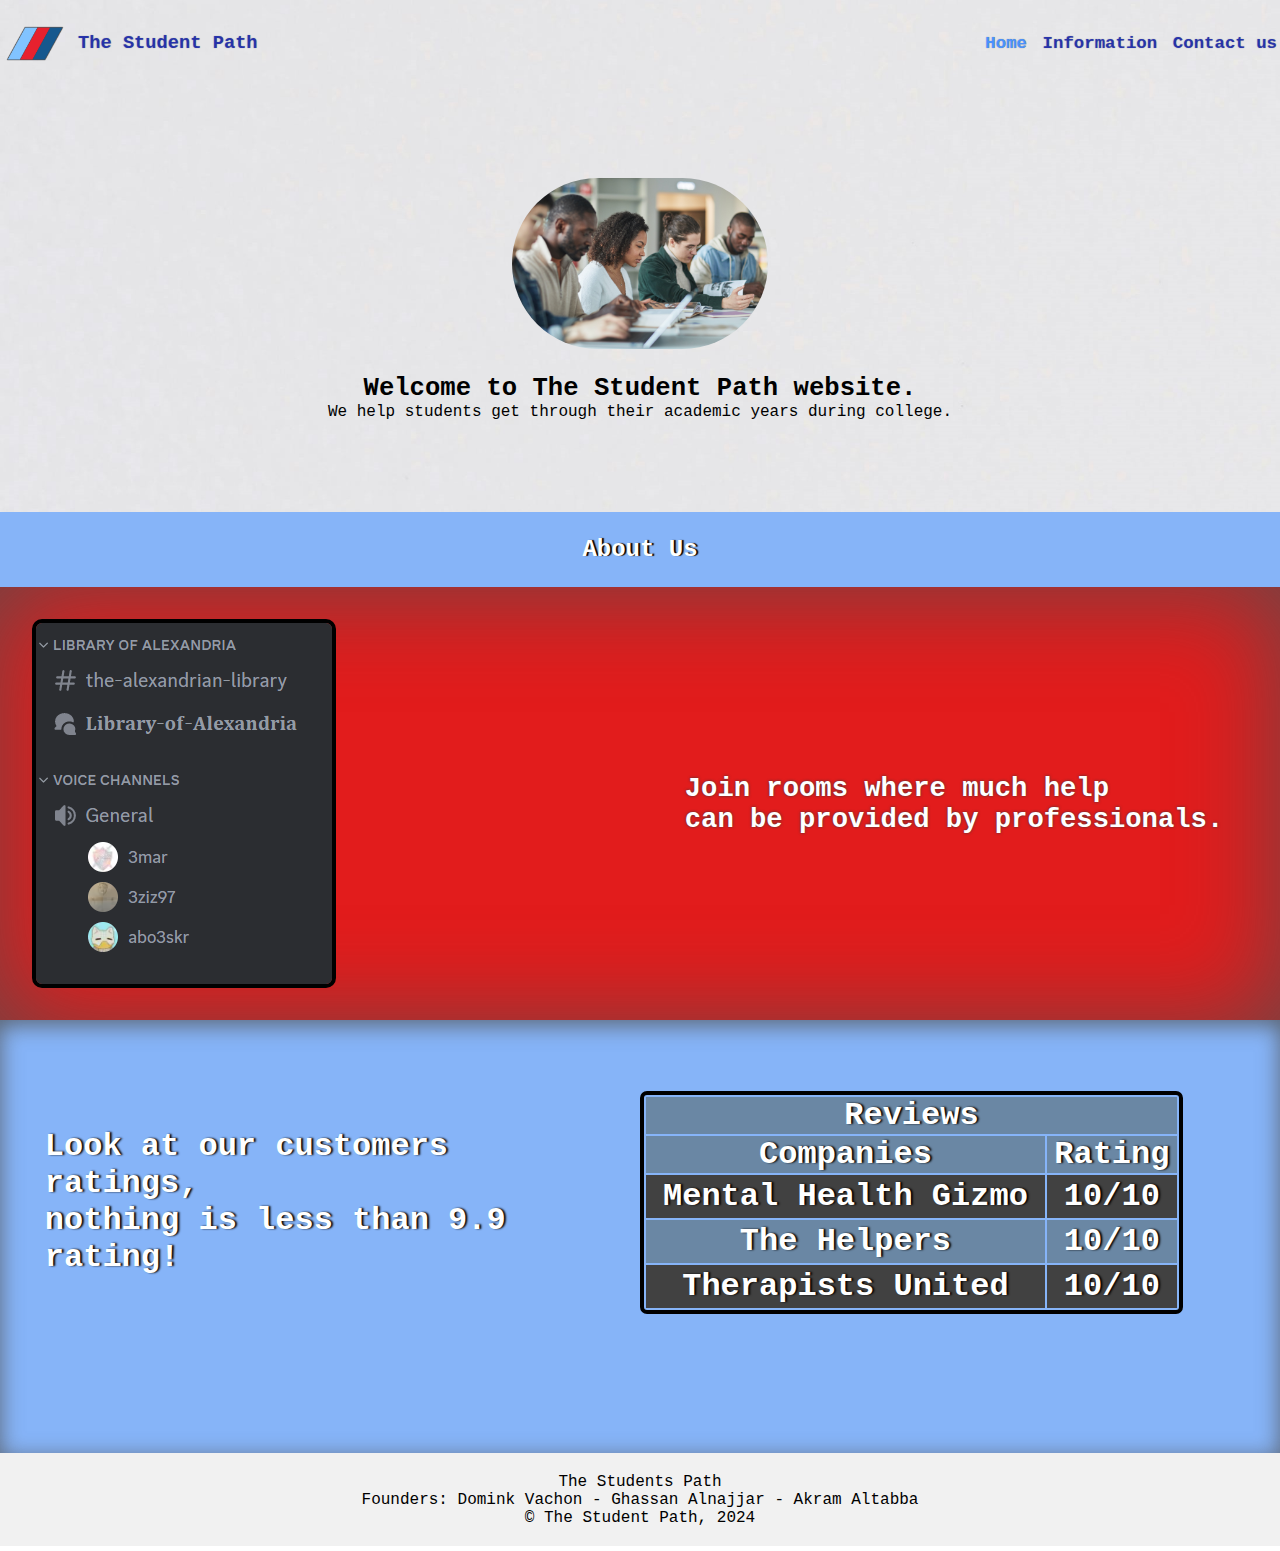
==== index.html @ e6f9a0d9 "Changed home page from flex to grid display" ====
<!DOCTYPE html>
<html lang="en">
<head>
    <meta charset="UTF-8">
    <meta name="viewport" content="width=device-width, initial-scale=1.0">
    <title>The Student Path</title>
    <link rel="stylesheet" href="style/style.css">
</head>
<body class="background">
    <header id="mainHeader">
        <div class="pageWidth backgroundColorHome">
            <div class="navigation">
                <a href="/index.html" class="companyLogo">
                    <img src="style/img/companyLogo.png" alt="Company Logo" width="70" height="35">
                    <h3>The Student Path</h3> 
                </a>
                <nav class="navigationBar">
                    <a href="index.html" class="currentLink">Home</a>
                    <a href="pages/informationPage.html">Information</a>
                    <a href="pages/contactUs.html">Contact us</a>
                </nav>
            </div>
        </div>
    </header>
    <div id="welcomingSction">
        <img class="underStudentsImage" src="style/img/students.jpg" alt="Undergraduate students">
        <h2 class="openingText">Welcome to The Student Path website.</h2>
        <span>We help students get through their academic years during college.</span>
    </div>
    <div id="bodySeparator" class="textCenter">
        <h2>About Us</h2>
    </div>
    <div id="mainBodyContent">
        <div class="helpRooms container">
            <img src="style/img/rooms.png" alt="Rooms pic">
            <p>Join rooms where much help <br> can be provided by professionals.</p>
        </div>
        <div id="reviews">
            <div class="reviewsDiv container">
                <p class="flex-item">Look at our customers ratings, <br> nothing is less than 9.9 rating!</p>
                <div class="table-container">
                    <table class="flex-item">
                        <thead>
                            <tr>
                                <th colspan="2">Reviews</th>
                            </tr>
                        </thead>
                        <tr>
                            <th>Companies</th>
                            <th>Rating</th>
                        </tr>
                        <tr>
                            <td>Mental Health Gizmo</td>
                            <td>10/10</td>
                        </tr>
                        <tr>
                            <td>The Helpers</td>
                            <td>10/10</td>
                        </tr>
                        <tr>
                            <td>Therapists United</td>
                            <td>10/10</td>
                        </tr>
                    </table>
                </div>
            </div>      
        </div>
    </div>
    <footer class="footer pageWidth">
        <p>
            The Students Path
        </p>
        <p>
            Founders: Domink Vachon - Ghassan Alnajjar - Akram Altabba 
        </p>
        <p class="alignLeft">
            &copy; The Student Path, 2024
        </p>
    </footer>
</body>
</html>
---- style/style.css ----
/* Page body styles */
*{
    margin: 0;
    padding: 0;
}

body{
    font-family: 'Monaco', monospace;
}

/* Stuff to use generally*/

.pageWidth{
    max-width: 1280px !important;
    overflow-x: hidden !important;
    margin: auto !important;
}

.background {
    background-image: url("/style/img/backgroundInfo.jpg");
    background-size: cover;
    background-repeat: no-repeat;
}

.fontCalibri{
    font-family: 'Calibri', sans-serif;
}

.divCenter{
    margin: auto;
    width: 50%;
    padding: 10px;

}

.textCenter{
    text-align: center !important;
}

.footer {
    padding: 1.5% 0;
    background-color: #F1F1F1;
    text-align: center;
}

/* Header */
#mainHeader{
    padding: 2% 0;
}

.companyLogo {
    display: flex;
    align-items: center;
    text-decoration: none;
}

.companyLogo img {
    margin-right: 5px;
}

.companyLogo h3{
    color: rgba(0, 18, 184, 0.724);
    font-weight: bold;
    text-shadow: 0 0 1px gray;
    margin: 0 3px;
    
}

.companyLogo h3:hover{
    color: rgba(212, 2, 2, 0.729);
}

.navigation {
    display: flex;
    justify-content: space-between;
    align-items: center;
}

.navigationBar {
    margin-left: auto;
}

.navigationBar a{
    font-size: 1.085em;
    color: rgba(0, 18, 184, 0.724);
    text-decoration: none;
    font-weight: bold;
    text-shadow: 0 0 1px gray;
    margin: 0 3px;
}

.navigationBar a:hover{
    color: rgba(212, 2, 2, 0.729);
}

.currentLink {
    color: rgb(73, 145, 253) !important;
    pointer-events: none;
}

/* Home page content */

#welcomingSction{
    padding: 7.17% 0;
    text-align: center;
}

.underStudentsImage{
    width: 20%;
    border-radius: 180px;
}

.openingText{
    margin-top: 20px;
    font-size: 1.6em;
    
}

/* About us seperator */
#bodySeparator{
    background-color: rgb(134, 180, 248);
    padding: 24px 0;
    color: white;
    text-shadow:  2px 0 1px black;
}

/* About us page content */
.container{
    display: flex;
    flex-direction: row;
    justify-content: flex-start;
    align-items: center;
}

.flex-item {
    margin: 1% 0;
    font-weight: bold;
    font-size: 2em;
    text-shadow:  2px 0 2px black;
}

/* About the rooms part*/
#mainBodyContent{
    display: grid;
    grid-template-columns: repeat(2, 1fr);
    grid-template-rows: repeat(2, 1fr);
}

.helpRooms{
    grid-column: 1 / 3;
    grid-row: 1 / 2;
    display: grid;
    grid-template-columns: repeat(2, 1fr);
    grid-template-rows: 1fr;
    background-color: rgb(226, 28, 28);
    color: white;
    box-shadow:inset 0 5px 100px rgba(80, 80, 80, 0.8);
}

.helpRooms img{
    grid-column: 1 / 2;
    margin: 5%;
    border: 4px solid black;
    border-radius: 10px;
}

.helpRooms p{
    grid-column: 2 / 3;
    margin-left: 7%;
    margin-right: 4%;
    font-size: 1.7em;
    font-weight: bold;
    text-shadow: 0 0 3px rgb(56, 56, 56);
}

/* Reviews page content */
#reviews{
    grid-column: 1 / 3;
    grid-row: 2 / 3;
    background-color: rgb(134, 180, 248);
    color: white;
    box-shadow:inset 0 5px 22px rgba(80, 80, 80, 0.8);
    
}
.reviewsDiv{
    margin: 5% 0 ;
    display: grid;
    grid-template-columns: repeat(2, 1fr);
    grid-template-rows: 1fr;
}

.reviewsDiv p{
    grid-column: 1 / 2;
    margin-left: 7%;
    margin-right: 4%;
}

.reviewsDiv table{
    grid-column: 2 / 3;
    border: 4px solid black;
    border-radius: 7px;
}

.reviewsDiv table tr{
    border-color: black !important;
}

.reviewsDiv table tr td{
    text-align: center;
    padding: 3px 17px;
    border-collapse: collapse;
}

.reviewsDiv table tr:nth-child(odd) {
    background-color: #6a87a4;
}
.reviewsDiv table tr:nth-child(even) {
    background-color: rgb(65, 65, 65);
}

/* Screen compatibility */
/* For screens with width less than 1300px */
@media  screen and (max-width: 1300px){
    .pageWidth{
        max-width: 90%;
    }

    .divCenter{
        width: 100%;
    }
    
}

/* For screens with width less than 475px */
@media  screen and (max-width: 610px){
    .divCenter{
        width: 100%;
    }

    .navigationBar{
        text-align: left;
    }

    .navigation{
        display: block;
    }

    .navigation h3{
        text-align: center;
        font-size: 17px;
    }

    .navigation{
        margin-bottom: 20px;
    }

    .container{
        display: inherit;
        align-items: center;
    }
    
    .flex-item {
        margin: 0 18% !important;
        font-size: 1.5em;
        text-shadow:  2px 0 2px black;
    }

}
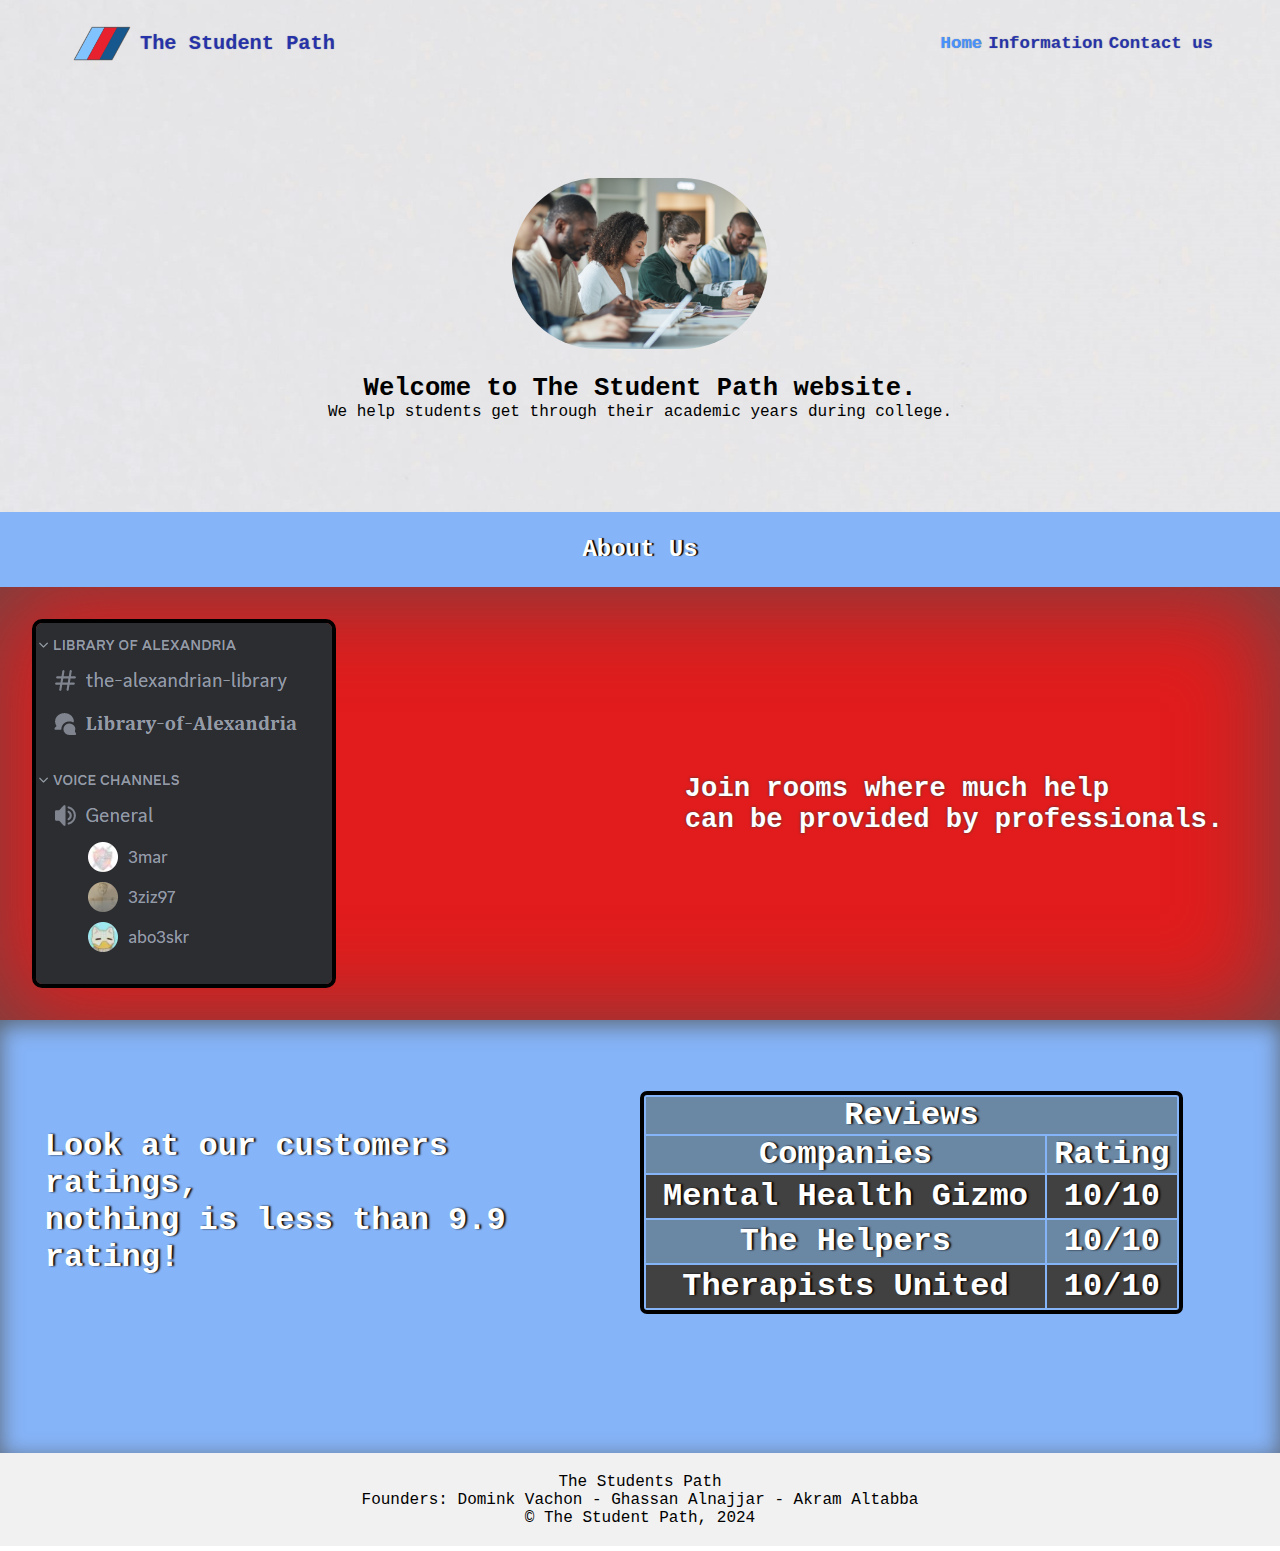
==== commit e0cd4981: "Navigation bar grid, dropdown menu on smaller screens." ====
--- a/index.html
+++ b/index.html
@@ -8,7 +8,7 @@
 </head>
 <body class="background">
     <header id="mainHeader">
-        <div class="pageWidth backgroundColorHome">
+        <div class="backgroundColorHome">
             <div class="navigation">
                 <a href="/index.html" class="companyLogo">
                     <img src="style/img/companyLogo.png" alt="Company Logo" width="70" height="35">
@@ -18,6 +18,16 @@
                     <a href="index.html" class="currentLink">Home</a>
                     <a href="pages/informationPage.html">Information</a>
                     <a href="pages/contactUs.html">Contact us</a>
+                </nav>
+                <nav class="naviBarPopOut">
+                    <div class="dropup">
+                        <button class="dropbtn">Dropdown Menu</button>
+                        <div class="dropup-content">
+                            <a href="index.html" class="currentLink">Home</a>
+                            <a href="pages/informationPage.html">Information</a>
+                            <a href="pages/contactUs.html">Contact us</a>
+                        </div>
+                    </div>
                 </nav>
             </div>
         </div>
--- a/style/style.css
+++ b/style/style.css
@@ -48,14 +48,19 @@
     padding: 2% 0;
 }
 
-.companyLogo {
+.navigation {
+    display: grid;
+    grid-template-columns: repeat(2, 1fr);
+    grid-template-rows: 1fr;
+    align-items: center;
+    margin: 0 5%;
+}
+
+.companyLogo{
+    grid-column: 1 / 2;
     display: flex;
     align-items: center;
-    text-decoration: none;
-}
-
-.companyLogo img {
-    margin-right: 5px;
+    text-decoration: none ;
 }
 
 .companyLogo h3{
@@ -63,24 +68,19 @@
     font-weight: bold;
     text-shadow: 0 0 1px gray;
     margin: 0 3px;
-    
 }
 
 .companyLogo h3:hover{
     color: rgba(212, 2, 2, 0.729);
 }
 
-.navigation {
+.navigationBar{
+    grid-column: 2 / 3;
     display: flex;
-    justify-content: space-between;
-    align-items: center;
-}
-
-.navigationBar {
-    margin-left: auto;
-}
-
-.navigationBar a{
+    justify-content: flex-end;
+}
+
+.navigation a{
     font-size: 1.085em;
     color: rgba(0, 18, 184, 0.724);
     text-decoration: none;
@@ -89,8 +89,50 @@
     margin: 0 3px;
 }
 
-.navigationBar a:hover{
+.navigation a:hover{
     color: rgba(212, 2, 2, 0.729);
+}
+
+.navigation a:focus{
+    color: rgba(212, 2, 2, 0.729);
+}
+
+.naviBarPopOut{
+    grid-column: 2 / 3;
+    display: none;
+    justify-content: flex-end;
+}
+
+.dropbtn{
+    background-color: inherit;
+    color: rgba(0, 18, 184, 0.724);
+    font-weight: bold;
+    text-shadow: 0 0 1px gray;
+    font-size: 16px;
+    border: none;
+    margin: 0 10px;
+}
+
+.dropbtn:focus{
+    color: rgba(212, 2, 2, 0.729);
+}
+
+.dropup-content{
+    display: none;
+    position: absolute;
+    background-color: #c5c0c0;
+    min-width: 160px;
+    box-shadow: 0px 8px 16px 0px rgba(0,0,0,0.2);
+    left: 70%;
+    z-index: 1;
+    padding: 1%;
+}
+
+.dropup-content a {
+    color: rgb(0, 52, 121);
+    padding: 2.5% 0;
+    display: block;
+    text-align: left;
 }
 
 .currentLink {
@@ -231,29 +273,26 @@
     
 }
 
-/* For screens with width less than 475px */
-@media  screen and (max-width: 610px){
+/* For screens with width less than 660px */
+@media  screen and (max-width: 660px){
+    /* Header */
     .divCenter{
         width: 100%;
     }
 
     .navigationBar{
-        text-align: left;
-    }
-
-    .navigation{
+        display: none;
+    }
+
+    .naviBarPopOut{
+        display: flex;
+    }
+
+    .naviBarPopOut:hover .dropup-content{
         display: block;
     }
 
-    .navigation h3{
-        text-align: center;
-        font-size: 17px;
-    }
-
-    .navigation{
-        margin-bottom: 20px;
-    }
-
+    /* About us page content */
     .container{
         display: inherit;
         align-items: center;
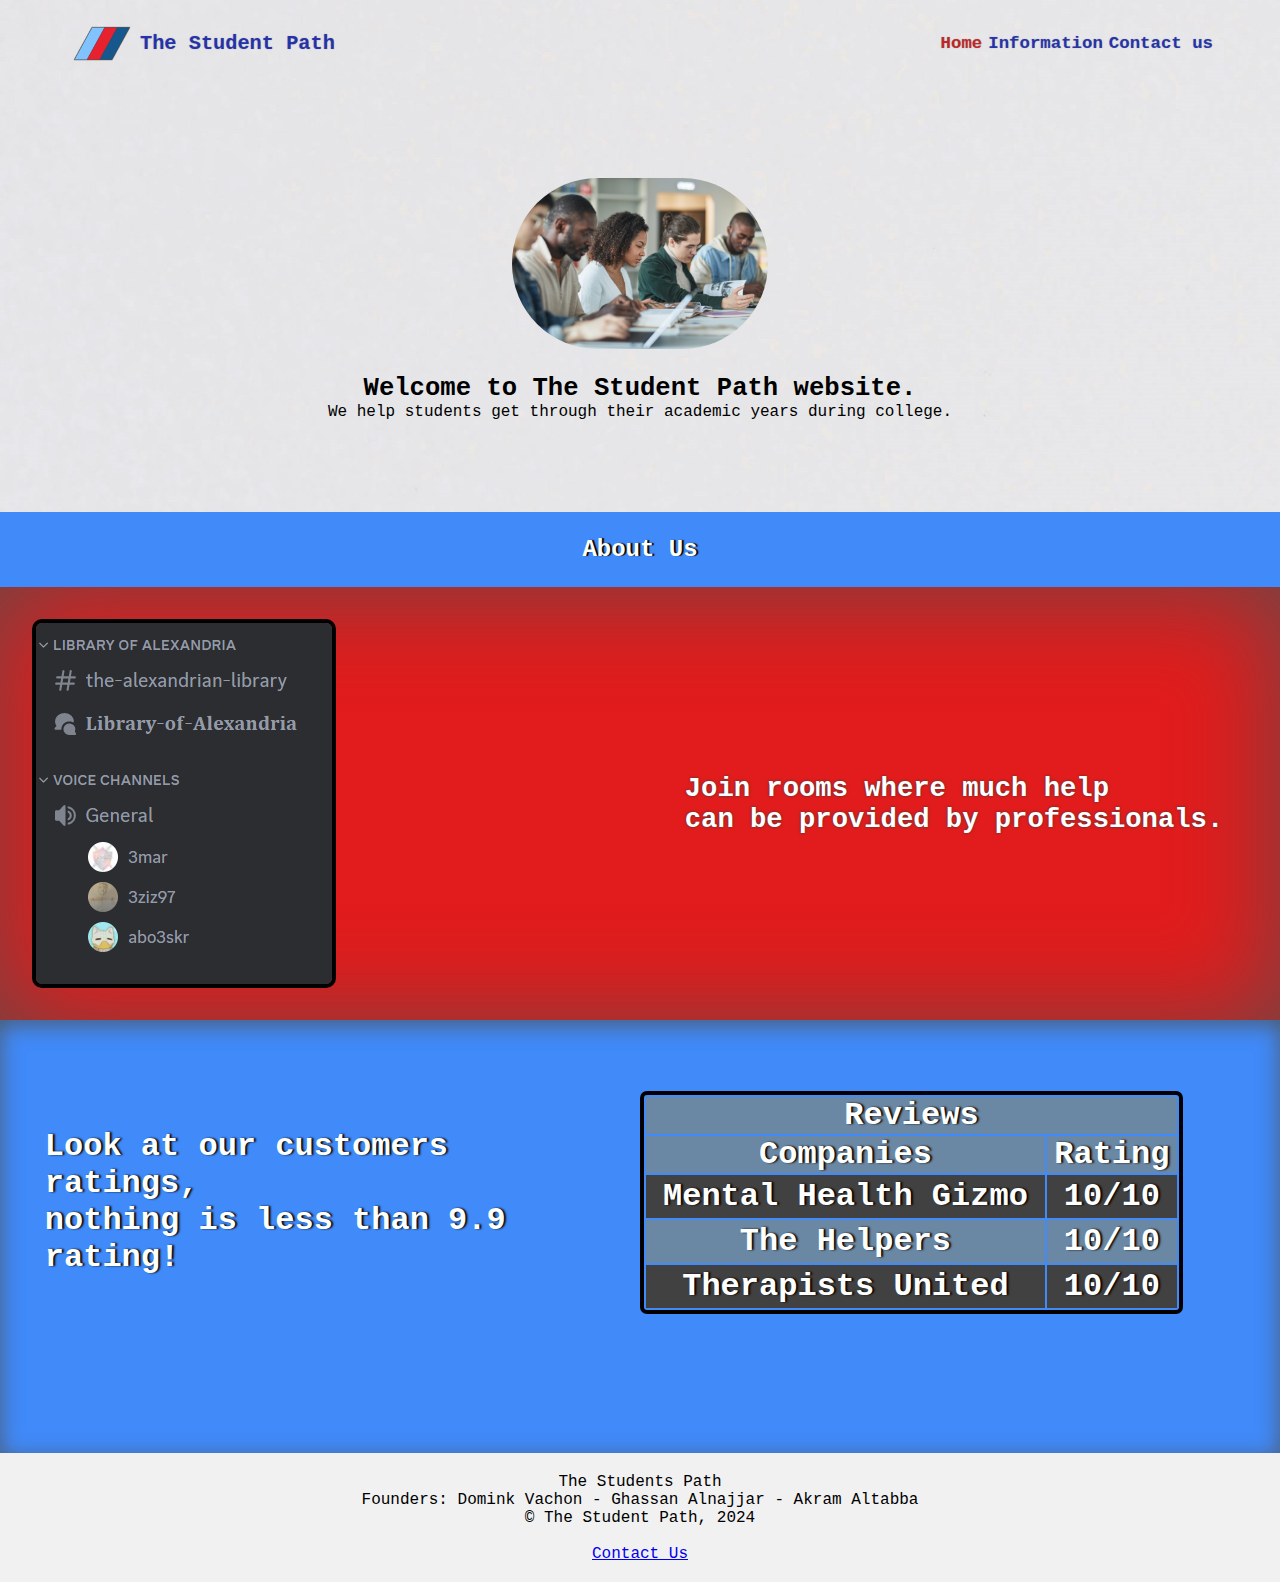
==== commit 0fb0cc12: "added even more skip tags and more accessibility features" ====
--- a/index.html
+++ b/index.html
@@ -6,6 +6,7 @@
     <title>The Student Path</title>
     <link rel="stylesheet" href="style/style.css">
 </head>
+<a href="#mainBodyContent" class="skip">Skip to Main Content</a>
 <body class="background">
     <header id="mainHeader">
         <div class="backgroundColorHome">
@@ -86,6 +87,8 @@
         <p class="alignLeft">
             &copy; The Student Path, 2024
         </p>
+        <br>
+        <a href="contactUs.html">Contact Us</a>
     </footer>
 </body>
 </html>--- a/style/style.css
+++ b/style/style.css
@@ -136,7 +136,7 @@
 }
 
 .currentLink {
-    color: rgb(73, 145, 253) !important;
+    color: rgba(212, 2, 2, 0.729) !important;
     pointer-events: none;
 }
 
@@ -160,7 +160,7 @@
 
 /* About us seperator */
 #bodySeparator{
-    background-color: rgb(134, 180, 248);
+    background-color: rgb(64, 138, 250);
     padding: 24px 0;
     color: white;
     text-shadow:  2px 0 1px black;
@@ -219,7 +219,7 @@
 #reviews{
     grid-column: 1 / 3;
     grid-row: 2 / 3;
-    background-color: rgb(134, 180, 248);
+    background-color: rgb(64, 138, 250);
     color: white;
     box-shadow:inset 0 5px 22px rgba(80, 80, 80, 0.8);
     
@@ -304,4 +304,20 @@
         text-shadow:  2px 0 2px black;
     }
 
-}+}
+
+/* skip to main content */
+.skip {
+    position: absolute;
+    top: -10000px;
+    top: auto;
+    width: 1px;
+    height: 1px;
+    overflow: hidden;
+}
+
+.skip:focus {
+  position: static;
+  width: auto;
+  height: auto;
+}
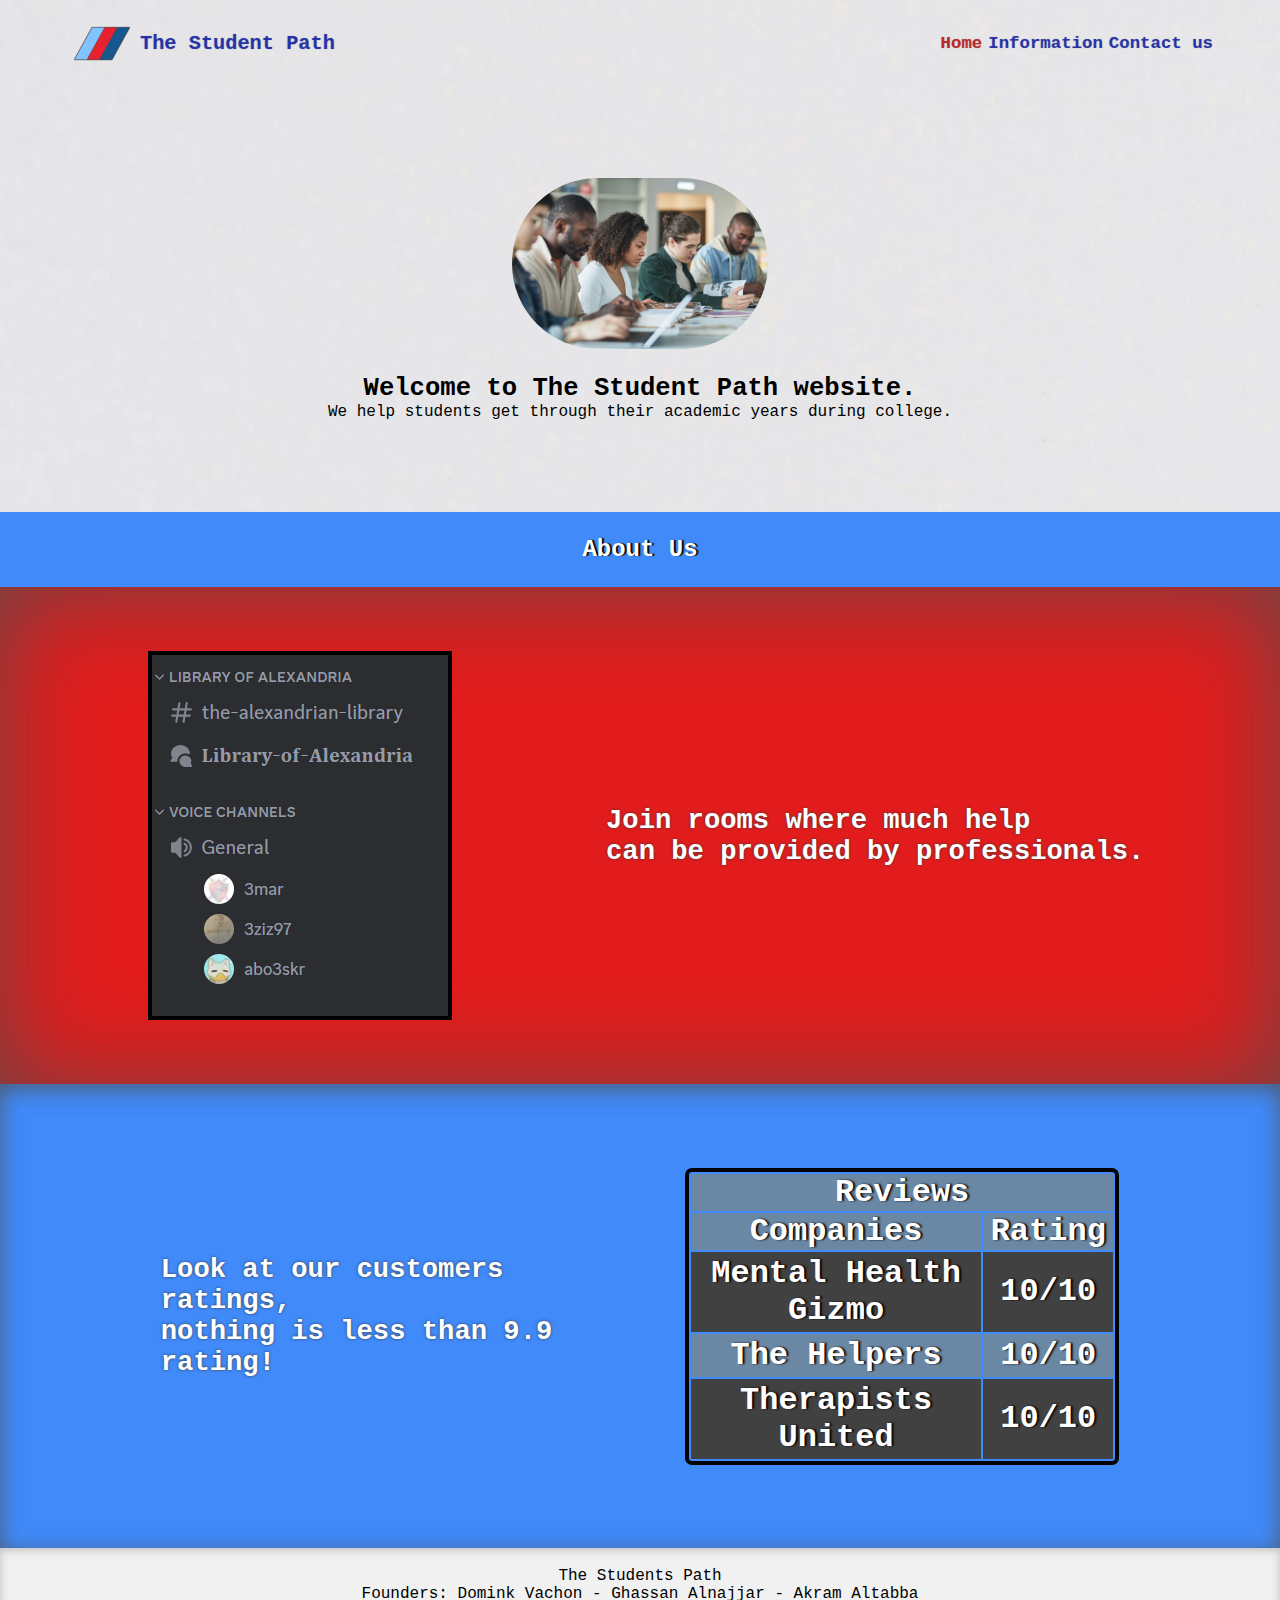
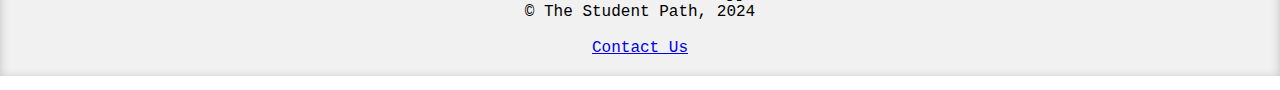
==== commit d1a1af56: "Home page responsiveness to smaller devices" ====
--- a/index.html
+++ b/index.html
@@ -41,38 +41,42 @@
     <div id="bodySeparator" class="textCenter">
         <h2>About Us</h2>
     </div>
-    <div id="mainBodyContent">
-        <div class="helpRooms container">
-            <img src="style/img/rooms.png" alt="Rooms pic">
-            <p>Join rooms where much help <br> can be provided by professionals.</p>
+    <div id="mainBodyContent" class="pageWidth">
+        <div class="helpRooms">
+            <div class="helpContent">
+                <img src="style/img/rooms.png" alt="Rooms pic">
+                <p>Join rooms where much help <br> can be provided by professionals.</p>
+            </div>
         </div>
         <div id="reviews">
             <div class="reviewsDiv container">
-                <p class="flex-item">Look at our customers ratings, <br> nothing is less than 9.9 rating!</p>
-                <div class="table-container">
-                    <table class="flex-item">
-                        <thead>
+                <div class="reviewsContent">
+                    <p class="flex-item">Look at our customers ratings, <br> nothing is less than 9.9 rating!</p>
+                    <div class="table-container">
+                        <table class="flex-item">
+                            <thead>
+                                <tr>
+                                    <th colspan="2">Reviews</th>
+                                </tr>
+                            </thead>
                             <tr>
-                                <th colspan="2">Reviews</th>
+                                <th>Companies</th>
+                                <th>Rating</th>
                             </tr>
-                        </thead>
-                        <tr>
-                            <th>Companies</th>
-                            <th>Rating</th>
-                        </tr>
-                        <tr>
-                            <td>Mental Health Gizmo</td>
-                            <td>10/10</td>
-                        </tr>
-                        <tr>
-                            <td>The Helpers</td>
-                            <td>10/10</td>
-                        </tr>
-                        <tr>
-                            <td>Therapists United</td>
-                            <td>10/10</td>
-                        </tr>
-                    </table>
+                            <tr>
+                                <td>Mental Health Gizmo</td>
+                                <td>10/10</td>
+                            </tr>
+                            <tr>
+                                <td>The Helpers</td>
+                                <td>10/10</td>
+                            </tr>
+                            <tr>
+                                <td>Therapists United</td>
+                                <td>10/10</td>
+                            </tr>
+                        </table>
+                    </div>
                 </div>
             </div>      
         </div>
@@ -88,7 +92,7 @@
             &copy; The Student Path, 2024
         </p>
         <br>
-        <a href="contactUs.html">Contact Us</a>
+        <a href="pages/contactUs.html">Contact Us</a>
     </footer>
 </body>
 </html>--- a/style/style.css
+++ b/style/style.css
@@ -35,12 +35,6 @@
 
 .textCenter{
     text-align: center !important;
-}
-
-.footer {
-    padding: 1.5% 0;
-    background-color: #F1F1F1;
-    text-align: center;
 }
 
 /* Header */
@@ -184,30 +178,32 @@
 /* About the rooms part*/
 #mainBodyContent{
     display: grid;
-    grid-template-columns: repeat(2, 1fr);
-    grid-template-rows: repeat(2, 1fr);
-}
+    grid-template-columns: 1fr;
+    grid-template-rows: auto;
+}
+
+
 
 .helpRooms{
     grid-column: 1 / 3;
     grid-row: 1 / 2;
-    display: grid;
-    grid-template-columns: repeat(2, 1fr);
-    grid-template-rows: 1fr;
     background-color: rgb(226, 28, 28);
     color: white;
     box-shadow:inset 0 5px 100px rgba(80, 80, 80, 0.8);
 }
 
-.helpRooms img{
-    grid-column: 1 / 2;
+.helpContent{
+    display: flex;
+    justify-content: center;
+    align-items: center;
+}
+
+.helpContent img{
+    border: 4px solid black;
     margin: 5%;
-    border: 4px solid black;
-    border-radius: 10px;
-}
-
-.helpRooms p{
-    grid-column: 2 / 3;
+}
+
+.helpContent p{
     margin-left: 7%;
     margin-right: 4%;
     font-size: 1.7em;
@@ -218,92 +214,66 @@
 /* Reviews page content */
 #reviews{
     grid-column: 1 / 3;
-    grid-row: 2 / 3;
+    grid-row: 2 / 2;
+}
+.reviewsDiv{
+    grid-column: 1 / 3;
     background-color: rgb(64, 138, 250);
     color: white;
     box-shadow:inset 0 5px 22px rgba(80, 80, 80, 0.8);
+    padding: 2% 0;
+    display: flex;
+    justify-content: center;
+    align-items: center;
     
 }
-.reviewsDiv{
-    margin: 5% 0 ;
-    display: grid;
-    grid-template-columns: repeat(2, 1fr);
-    grid-template-rows: 1fr;
-}
-
-.reviewsDiv p{
-    grid-column: 1 / 2;
-    margin-left: 7%;
-    margin-right: 4%;
-}
-
-.reviewsDiv table{
-    grid-column: 2 / 3;
+
+.reviewsContent{
+    display: inline-flex;
+    justify-content: center;
+    align-items: center;
+    margin: 0 5%;
+}
+
+.reviewsContent p{
+    margin: 5%;
+    font-size: 1.7em;
+    font-weight: bold;
+    text-shadow: 0 0 3px rgb(56, 56, 56);
+}
+
+.reviewsContent .table-container{
+    margin: 5%;
+}
+
+.table-container table{
     border: 4px solid black;
     border-radius: 7px;
 }
 
-.reviewsDiv table tr{
+.table-container table tr{
     border-color: black !important;
 }
 
-.reviewsDiv table tr td{
+.table-container table tr td{
     text-align: center;
     padding: 3px 17px;
     border-collapse: collapse;
 }
 
-.reviewsDiv table tr:nth-child(odd) {
+.table-container table tr:nth-child(odd) {
     background-color: #6a87a4;
 }
-.reviewsDiv table tr:nth-child(even) {
+.table-container table tr:nth-child(even) {
     background-color: rgb(65, 65, 65);
 }
 
-/* Screen compatibility */
-/* For screens with width less than 1300px */
-@media  screen and (max-width: 1300px){
-    .pageWidth{
-        max-width: 90%;
-    }
-
-    .divCenter{
-        width: 100%;
-    }
-    
-}
-
-/* For screens with width less than 660px */
-@media  screen and (max-width: 660px){
-    /* Header */
-    .divCenter{
-        width: 100%;
-    }
-
-    .navigationBar{
-        display: none;
-    }
-
-    .naviBarPopOut{
-        display: flex;
-    }
-
-    .naviBarPopOut:hover .dropup-content{
-        display: block;
-    }
-
-    /* About us page content */
-    .container{
-        display: inherit;
-        align-items: center;
-    }
-    
-    .flex-item {
-        margin: 0 18% !important;
-        font-size: 1.5em;
-        text-shadow:  2px 0 2px black;
-    }
-
+/* Footer */
+.footer {
+    padding: 1.5% 0;
+    background-color: #F1F1F1;
+    text-align: center;
+    box-shadow:inset 0 2px 10px rgba(120, 120, 120, 0.41);
 }
 
 /* skip to main content */
@@ -321,3 +291,105 @@
   width: auto;
   height: auto;
 }
+
+/* Screen compatibility */
+/* For screens with width less than 1300px */
+@media  screen and (max-width: 1300px){
+    .pageWidth{
+        max-width: 90%;
+        margin: auto !important;
+    }
+
+    .divCenter{
+        width: 100%;
+    }
+    
+}
+
+/* For screens with width less than 660px */
+@media  screen and (max-width: 660px){
+    /* Header */
+    .divCenter{
+        width: 100%;
+    }
+
+    .navigationBar{
+        display: none;
+    }
+
+    .naviBarPopOut{
+        display: flex;
+    }
+
+    .naviBarPopOut:hover .dropup-content{
+        display: block;
+    }
+
+    /* About us page content */
+    .container{
+        display: inherit;
+        align-items: center;
+    }
+    
+    .flex-item {
+        margin: 0 18% !important;
+        font-size: 1.5em;
+        text-shadow:  2px 0 2px black;
+    }
+
+    /* About the rooms part*/
+    .helpRooms{
+        display: grid;
+        grid-template-columns: 1fr;
+        grid-template-rows: 1fr;
+    }
+
+    .helpContent{
+        display: flex;
+        flex-direction: column;
+        justify-content: center;
+        align-items: center;
+    }
+
+    .helpContent img{
+        
+        grid-column: 1/2;
+        margin: 5%;
+    }
+
+    .helpContent p{
+        grid-column: 1/2;
+        margin: 5%;
+        font-size: 1.5em;
+    }
+
+    /* Reviews page content */
+
+    .reviewsDiv{
+        display: grid;
+        grid-template-columns: 1fr;
+        grid-template-rows: 1fr;
+    }
+
+    .reviewsContent{
+        display: flex;
+        flex-direction: column;
+        justify-content: center;
+        align-items: center;
+    }
+
+    .reviewsContent p{
+        grid-column: 1 / 2;
+        margin: 5%;
+        font-size: 1.5em;
+        
+    }
+
+    .reviewsContent .table-container{
+        grid-column: 1 / 2;
+        margin: 5% 0;
+    }
+
+}
+
+
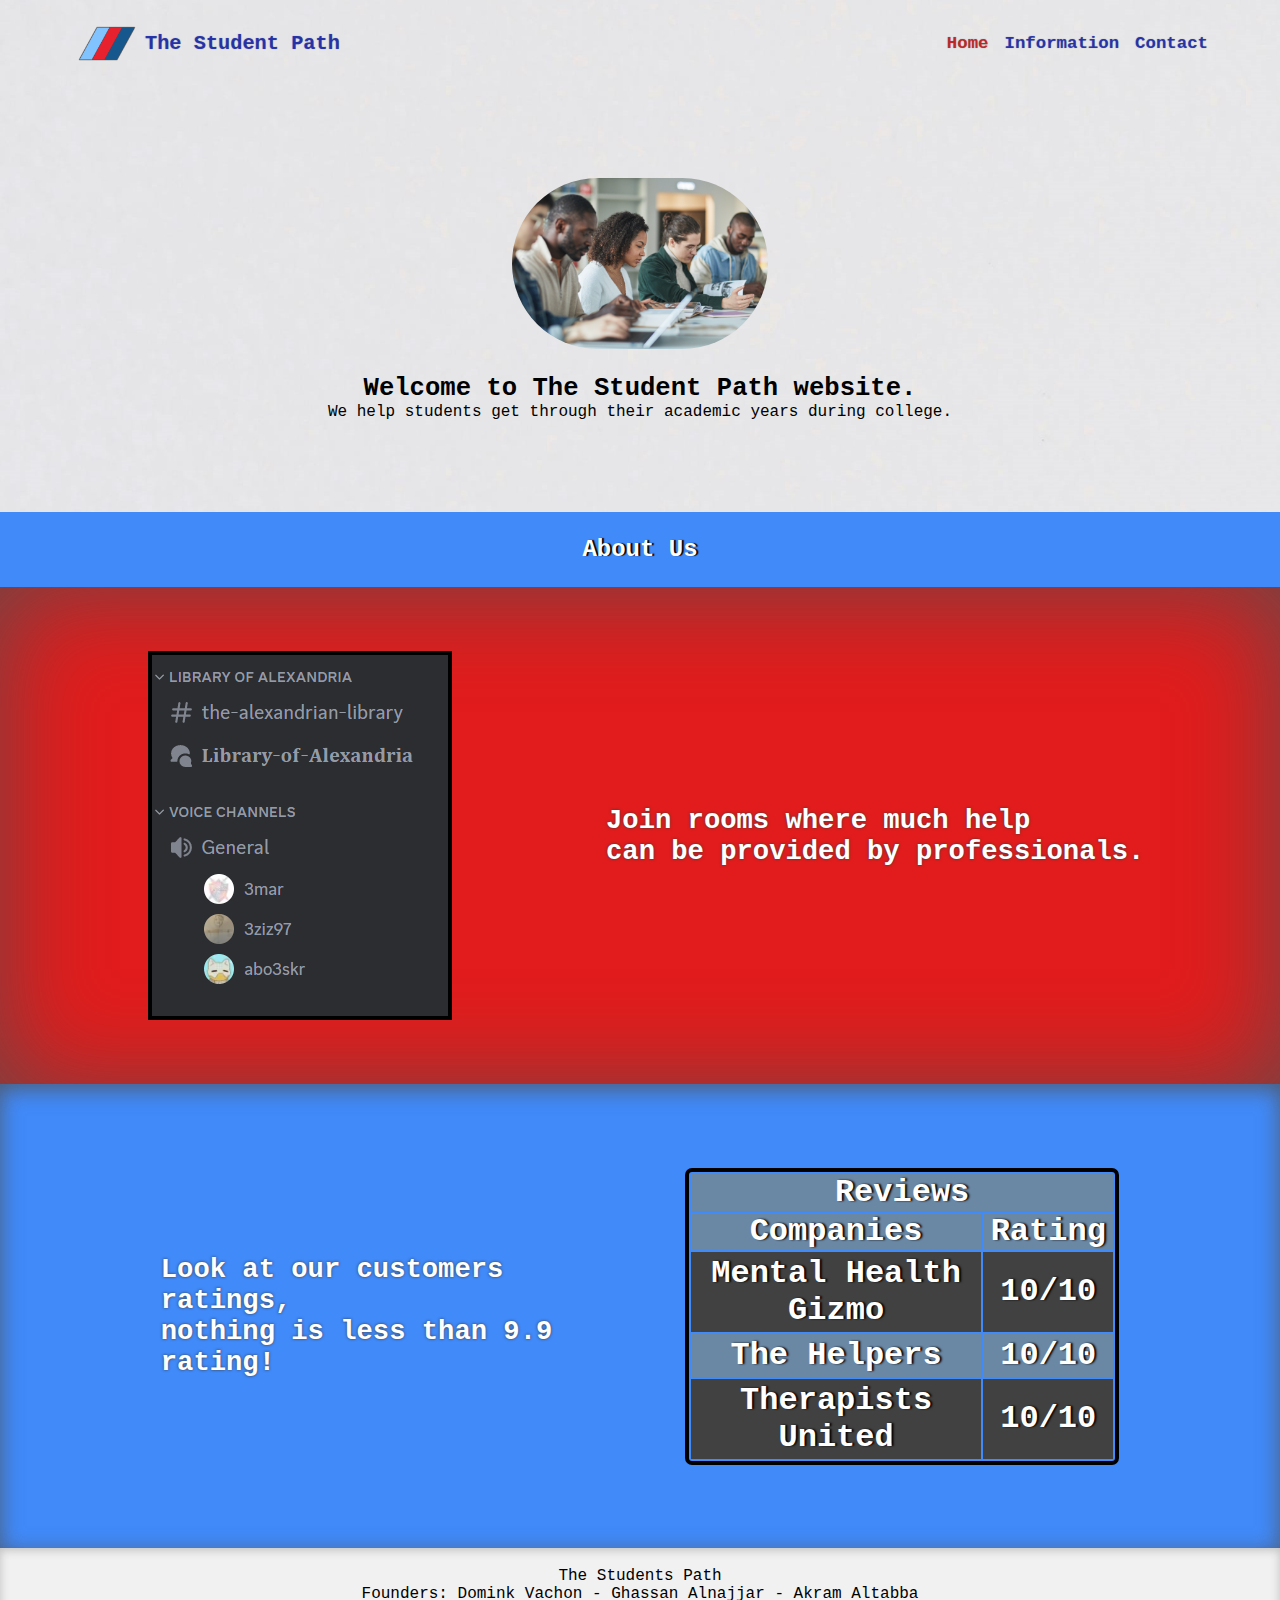
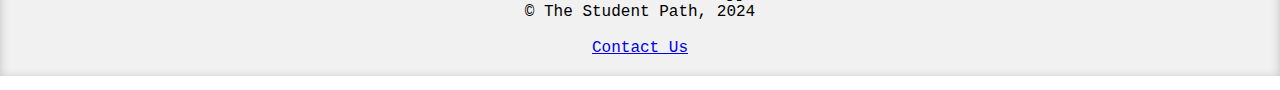
==== commit 9b963b93: "Contact us changed to Contact" ====
--- a/index.html
+++ b/index.html
@@ -18,7 +18,7 @@
                 <nav class="navigationBar">
                     <a href="index.html" class="currentLink">Home</a>
                     <a href="pages/informationPage.html">Information</a>
-                    <a href="pages/contactUs.html">Contact us</a>
+                    <a href="pages/contactUs.html">Contact</a>
                 </nav>
                 <nav class="naviBarPopOut">
                     <div class="dropup">
--- a/style/style.css
+++ b/style/style.css
@@ -72,6 +72,7 @@
     grid-column: 2 / 3;
     display: flex;
     justify-content: flex-end;
+    align-items: center;
 }
 
 .navigation a{
@@ -80,7 +81,7 @@
     text-decoration: none;
     font-weight: bold;
     text-shadow: 0 0 1px gray;
-    margin: 0 3px;
+    margin: 0 8px;
 }
 
 .navigation a:hover{
@@ -293,8 +294,8 @@
 }
 
 /* Screen compatibility */
-/* For screens with width less than 1300px */
-@media  screen and (max-width: 1300px){
+/* For screens with width less than 1208px */
+@media  screen and (max-width: 1208px){
     .pageWidth{
         max-width: 90%;
         margin: auto !important;
@@ -306,8 +307,8 @@
     
 }
 
-/* For screens with width less than 660px */
-@media  screen and (max-width: 660px){
+/* For screens with width less than 790px */
+@media  screen and (max-width: 790px){
     /* Header */
     .divCenter{
         width: 100%;
